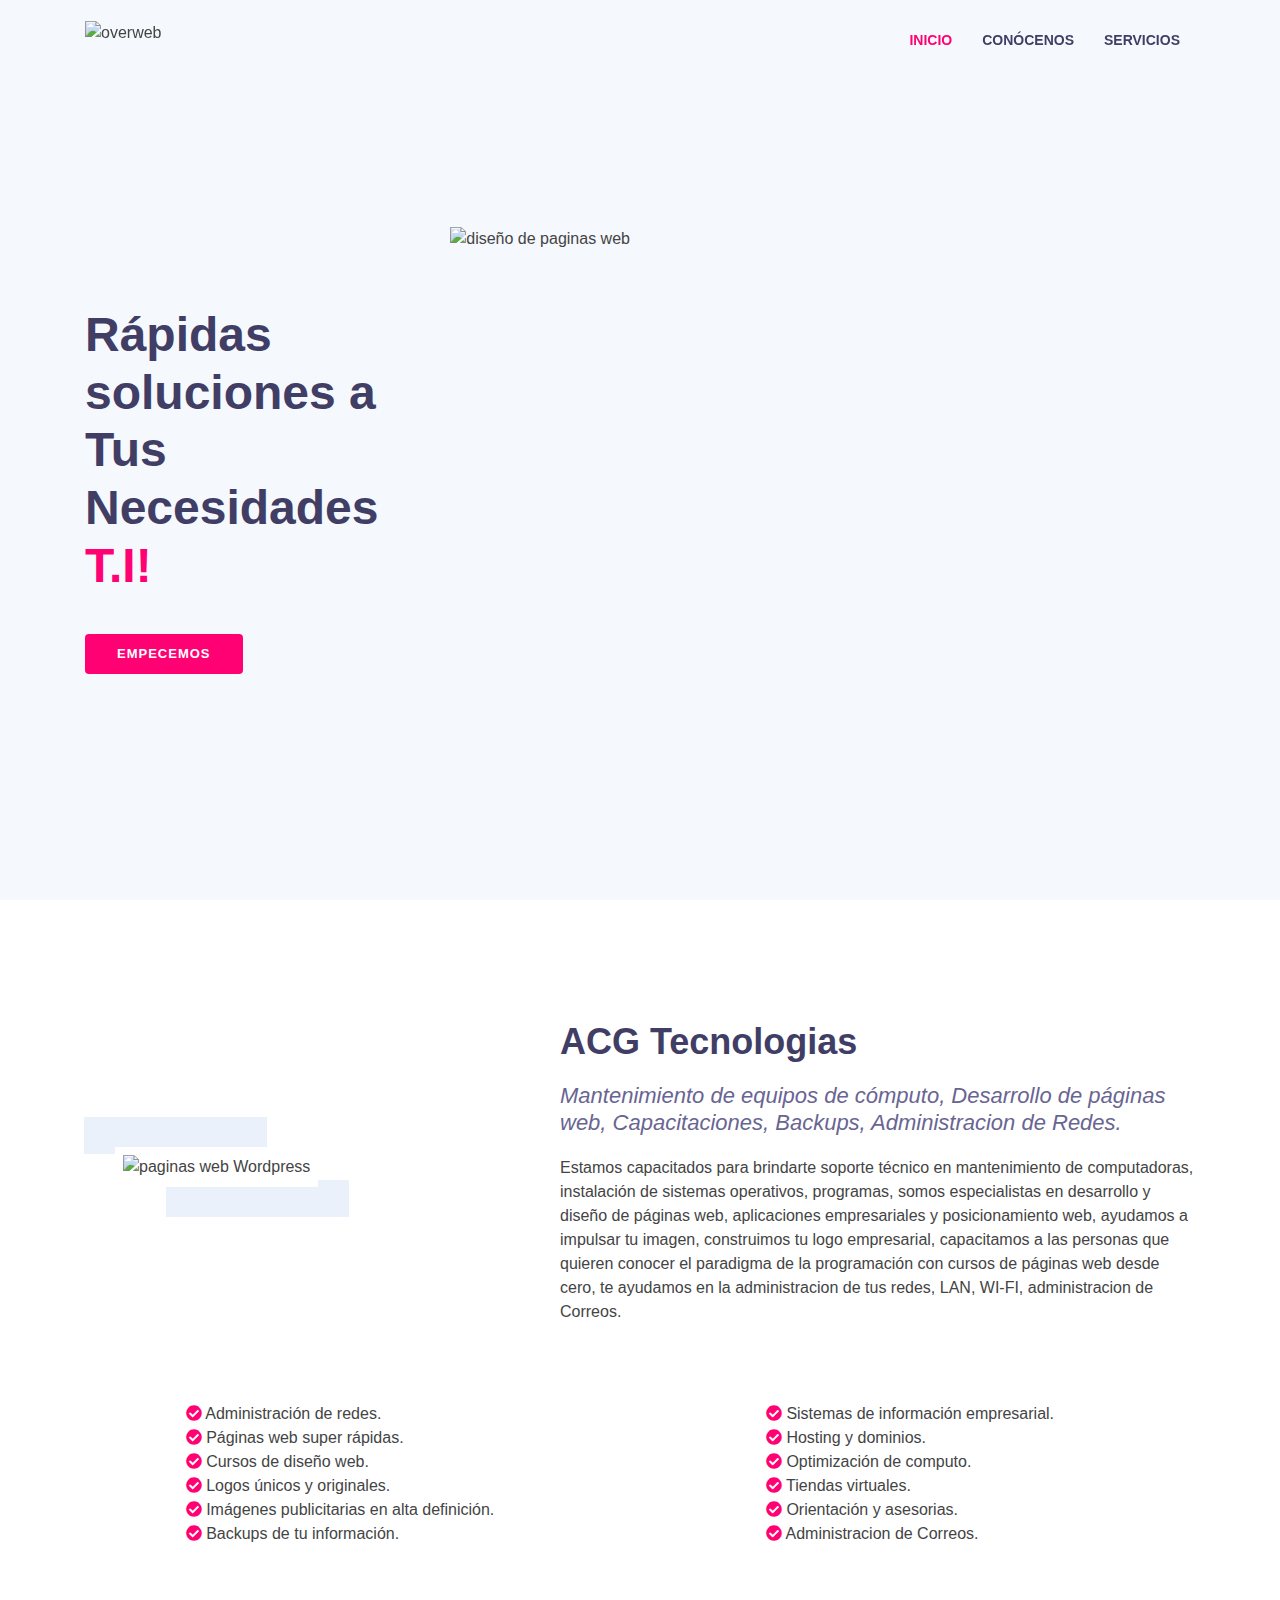
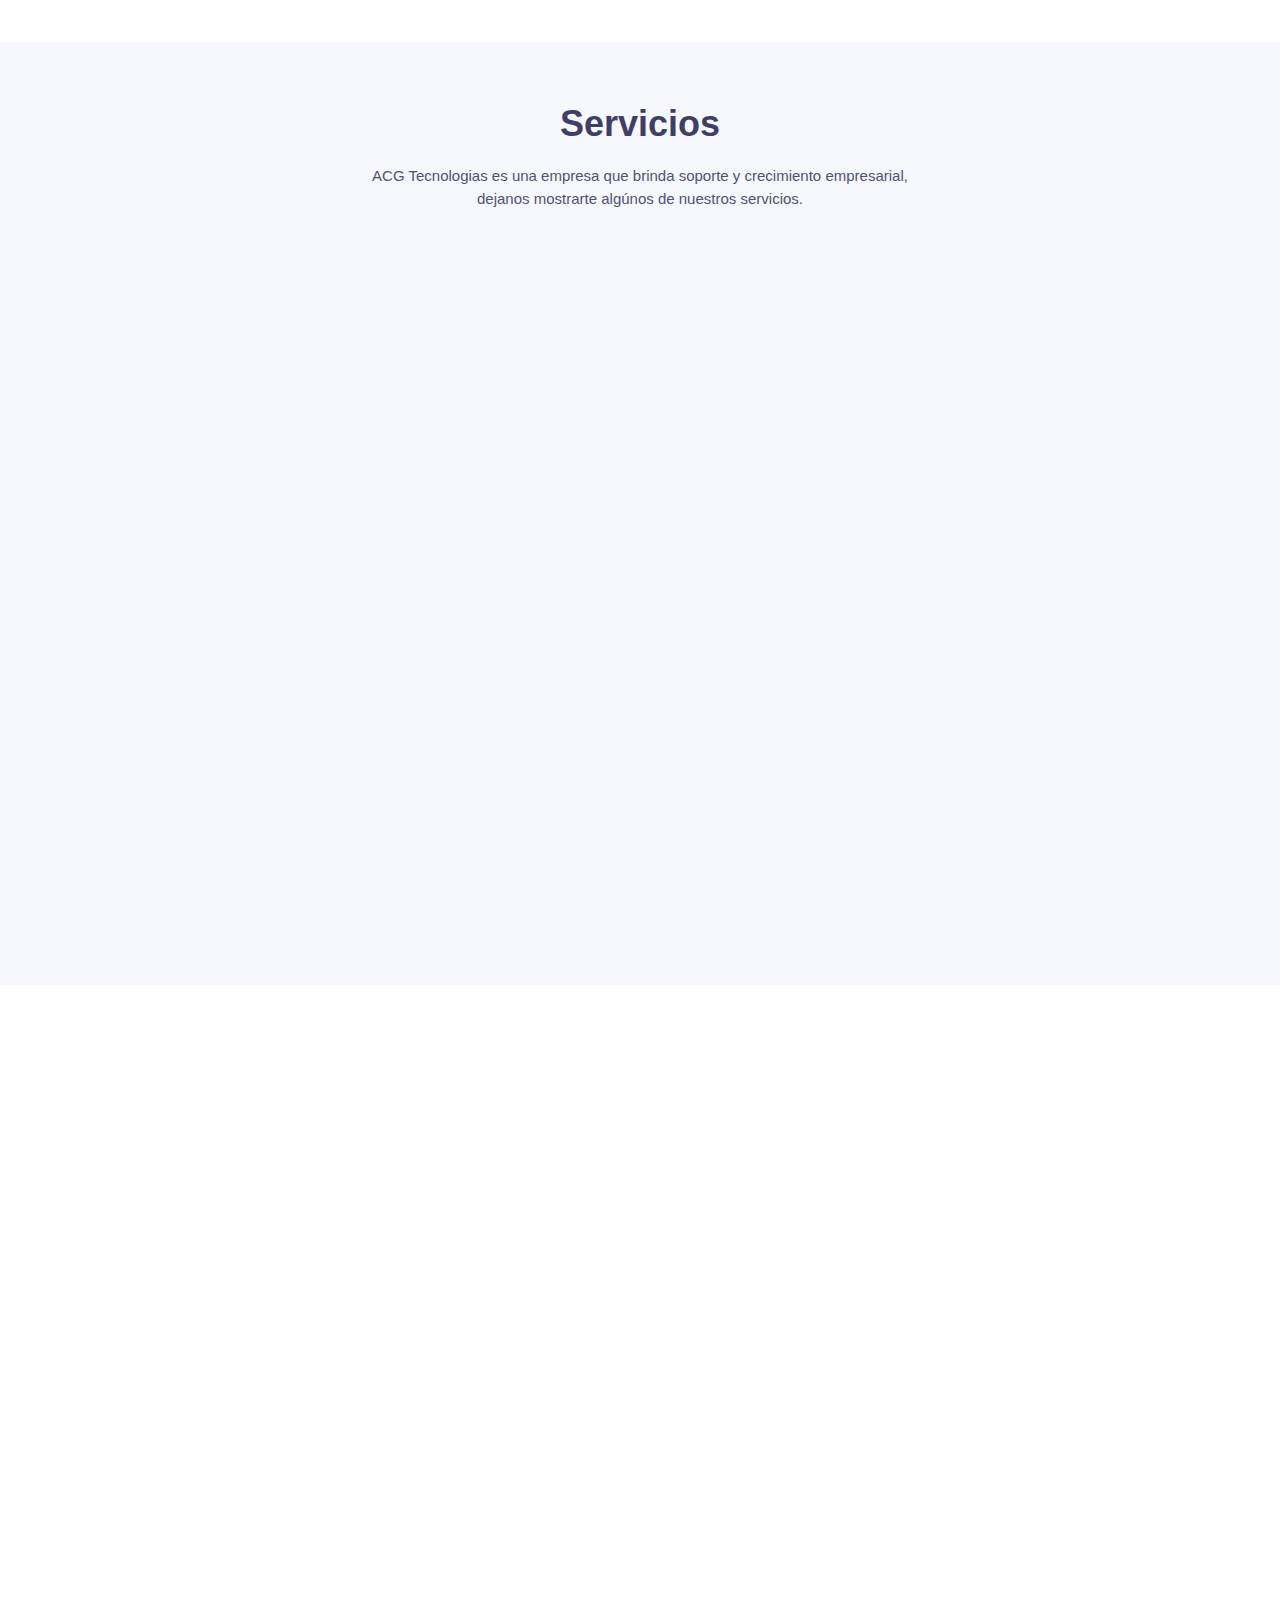
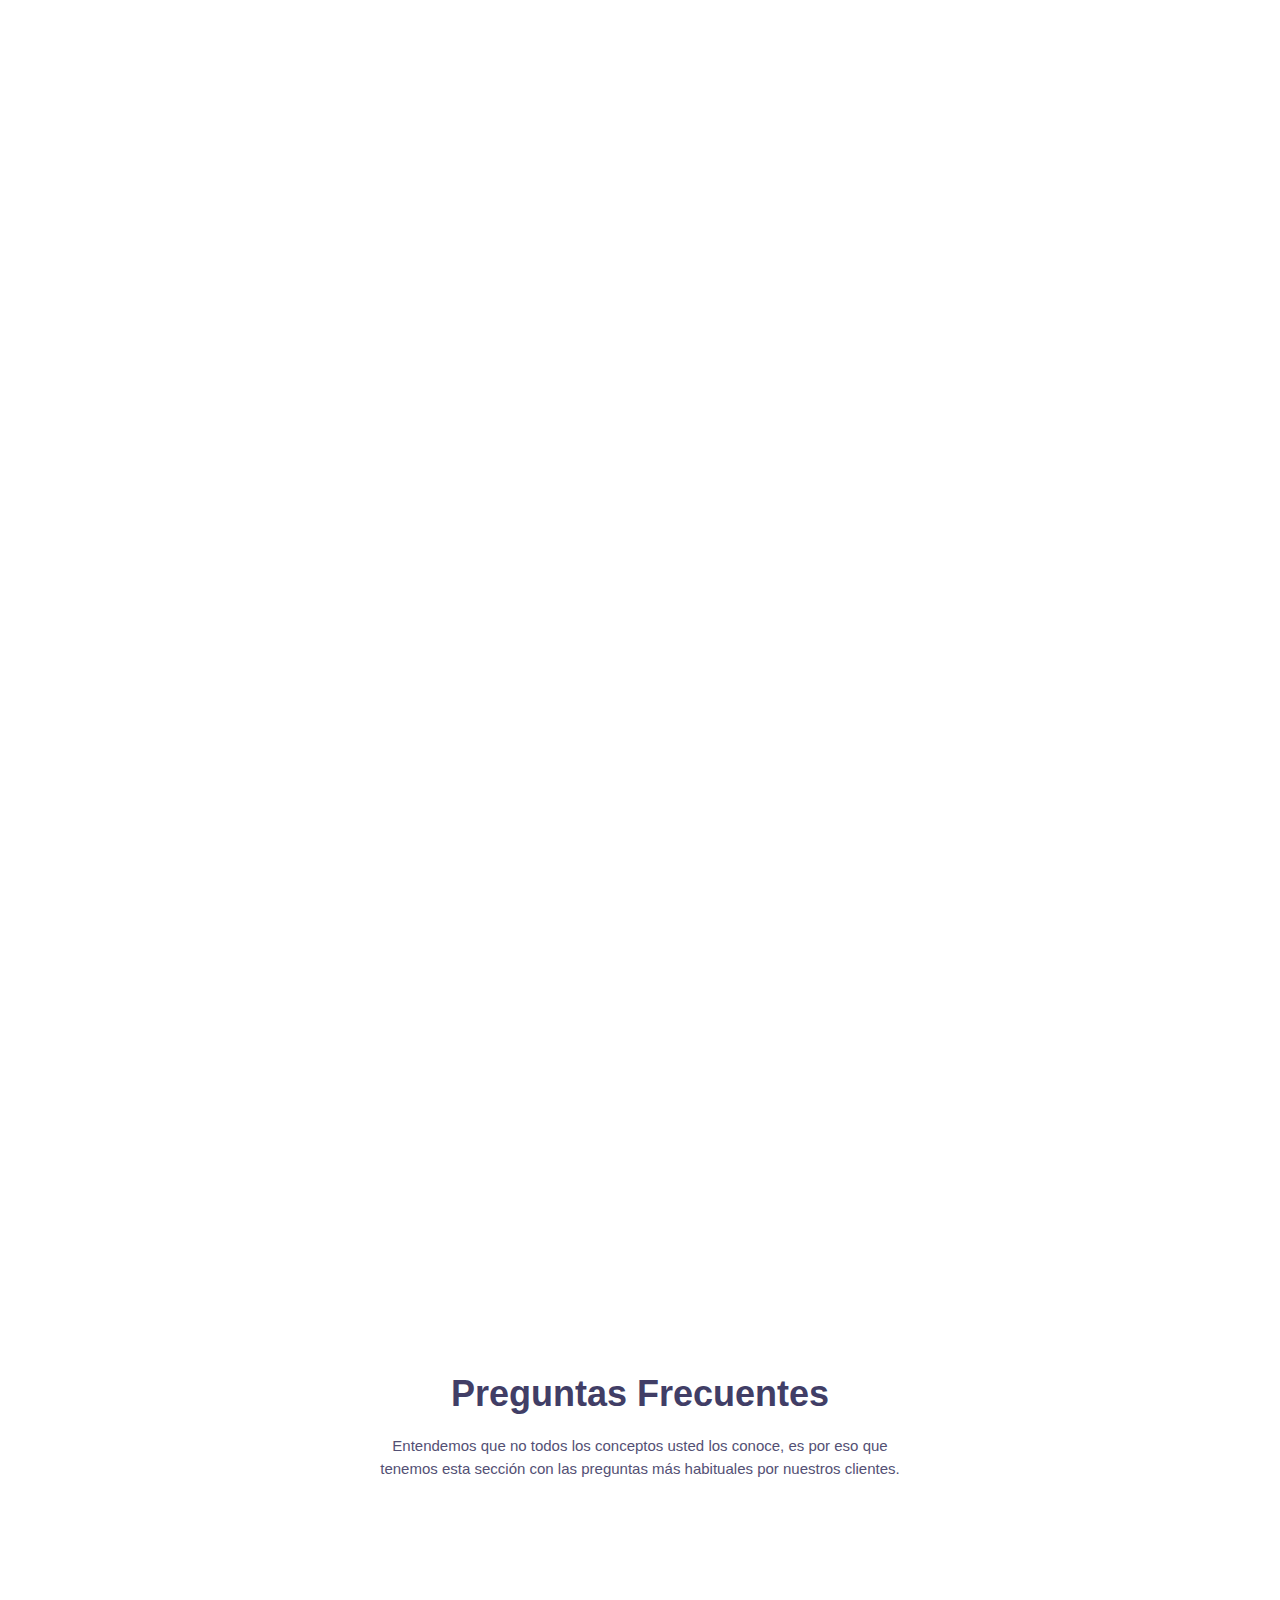
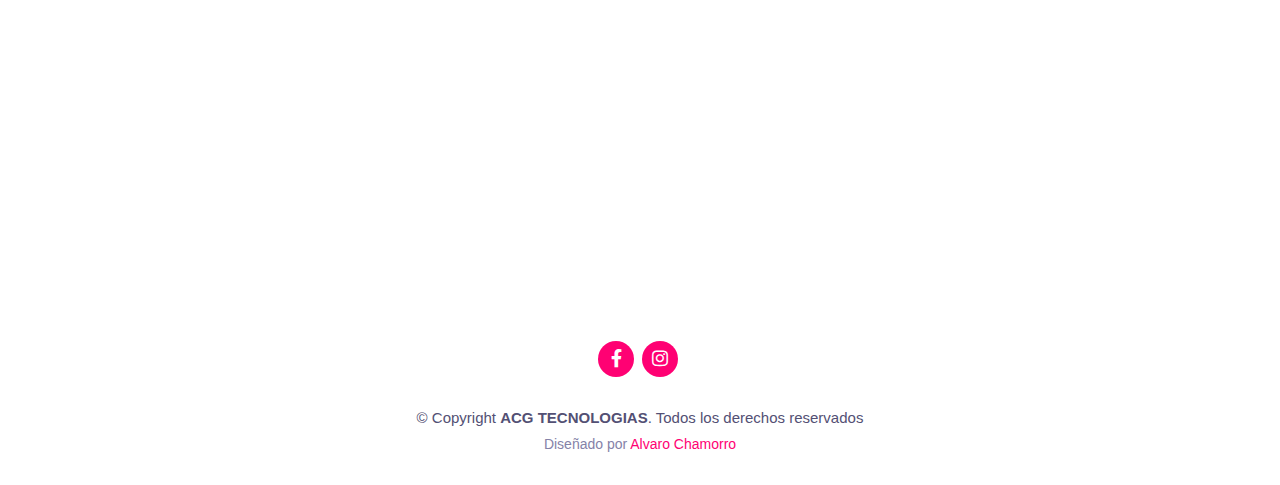
==== public/index.html @ 697b0b23 "pagina" ====
<!DOCTYPE html>
<html lang="es">
<head>
<!-- Metas Basic -->
<meta charset="utf-8">
<meta name="viewport" content="width=device-width, initial-scale=1">
<meta name="keywords" content="paginas web, tiendas virtuales, capacitaciones, logotipo, mantenimiento de computadores">
<meta name="description" content="paginas web, tiendas virtuales, capacitaciones, logotipo, mantenimiento de computadores, instalacion de progrmas, software personalizado, instalacion windows.">
<meta name="subject" content="empresas digitales">
<meta name="author" content="Nicolas Chamorro">
<meta name="copyright" content="© Overweb">
<meta name="language" content="es">
<meta name="revisit-after" content="7 days">
<meta name="robots" content="index, follow">
<meta http-equiv="Content-Type" content="text/html; charset=ISO-8859-1" >
<link rel="canonical" href="https://overweb.com.co/">
<title>ACG Tecnologias | Paginas Web | Capacitaciones | Backups</title>
<!-- Metas Basic -->
<!-- Twitter -->
<meta name="twitter:card" content="summary" />	
<meta name="twitter:title" content="Overweb | Paginas Web | Capacitaciones | Logos e Imagenes">
<meta name="twitter:description" content="paginas web, tiendas virtuales, capacitaciones, logotipo, mantenimiento de computadores, instalacion de progrmas, software personalizado, instalacion windows.">
<meta name="twitter:image" content="https://overweb.com.co/img/desing/01.png">
<meta name="twitter:site" content="@Nicolas63783814" >
<meta name="twitter:creator" content="@Nicolas63783814" >
<!-- Twitter -->
<!-- Open Graph  -->
<meta property="og:url" content="https://overweb.com.co/">
<meta property="og:title" content="Overweb | Paginas Web | Capacitaciones | Logos e Imagenes">
<meta property="og:description" content="paginas web, tiendas virtuales, capacitaciones, logotipo, mantenimiento de computadores, instalacion de progrmas, software personalizado, instalacion windows.">
<meta property="og:type" content="website">
<meta property="og:image" content="https://overweb.com.co/img/desing/01.png">
<meta property="og:image:alt" content="paginas web">	
<meta property="og:site_name" content="Overweb">
<!-- Open Graph  -->
<!-- Integrar redes -->
<script type="application/ld+json">
  {
    "@context": "http://schema.org",
    "@type": "Organization",
    "name": "Overweb",
    "url": "https://overweb.com.co/",
    "address": "Cra. 4b & Cl. 46 Bis",
    "sameAs": [
    "https://www.facebook.com/overweb28",
    "https://www.instagram.com/overweb28/",
    "https://twitter.com/Nicolas63783814",
    "https://www.linkedin.com/in/nicolas-chamorro-gir%C3%B3n-9aa594196/"
    ]
  }
</script>
  <!-- Integrar redes -->
  <!-- Favicons -->
  <link href="img/favicon.png" rel="icon" type="image/png">
  <!-- Bootstrap CSS File -->
  <link href="lib/bootstrap/css/bootstrap.min.css" rel="stylesheet">
  <!-- Libraries CSS Files -->
  <link href="https://cdnjs.cloudflare.com/ajax/libs/font-awesome/5.15.2/css/all.min.css" rel="stylesheet">
  <link href="lib/animate/animate.min.css" rel="stylesheet">
  <!-- Main Stylesheet File -->
  <link href="css/style.css" rel="stylesheet">
</head>
<body>
  <header id="header">
    <div class="container">
      <div class="logo float-left">
        <img src="img/logo.png" alt="overweb">
      </div>
      <nav class="main-nav float-right d-none d-lg-block">
        <ul>
          <li class="active"><a href="#intro">Inicio</a></li>
          <li><a href="#about">Conócenos</a></li>
          <li><a href="#services">Servicios</a></li>
          <!--<li class="drop-down"><a style="cursor: pointer;">Precios  <small> ▼ </small> </a>
            <ul>
              <li><a href="#pricing">Mantenimiento PC</a></li>
              <li><a href="paginas.html">Páginas Web</a></li>
              <li><a href="tiendas.html">Tiendas virtuales</a></li>
              <li><a href="logos.html">Logos</a></li>
              <li><a href="capacitaciones.html">Capacitaciones web</a></li>
            </ul>-->
          </li>
        </ul>
      </nav>
    </div>
  </header>
  <!--==========================
    Intro Section
  ============================-->
  <section id="intro" class="clearfix">
    <div class="container d-flex h-100">
      <div class="row justify-content-center align-self-center">
        <div class="col-md-6 intro-info order-md-first order-last">
          <h2>Rápidas soluciones a<br>Tus Necesidades <span> T.I!</span></h2>
          <div>
            <a href="#about" class="btn-get-started scrollto">Empecemos</a>
          </div>
        </div>
        <div class="col-md-6 intro-img order-md-last order-first">
          <img src="img/intro-img.webp" alt="diseño de paginas web" class="img-fluid">
        </div>
      </div>
    </div>
  </section>
  <main id="main">
    <!--==========================
      About Us Section
    ============================-->
    <section id="about">
      <div class="container">
        <div class="row">
          <div class="col-lg-5 col-md-6 d-flex align-items-center pt-md-5 pt-lg-0">
            <div class="about-img">
              <img loading="lazy" class="img-fluid" src="img/services-index.webp" alt="paginas web Wordpress">
            </div>
          </div>
          <div class="col-lg-7 col-md-6">
            <div class="about-content">
              <h1 class="text-center text-sm-left">ACG Tecnologias</h1>
              <h3>Mantenimiento de equipos de cómputo, Desarrollo de páginas web, Capacitaciones, Backups, Administracion de Redes.</h3>
              <p>Estamos capacitados para brindarte soporte técnico en mantenimiento de computadoras, instalación de 
                sistemas operativos, programas, somos especialistas en desarrollo y diseño de páginas web, aplicaciones
                empresariales y posicionamiento web, ayudamos a impulsar tu imagen, construimos tu logo empresarial,
                capacitamos a las personas que quieren conocer el paradigma de la programación con cursos de páginas web 
                desde cero, te ayudamos en la administracion de tus redes, LAN, WI-FI, administracion de Correos.
              </p>
            </div>
          </div>
          <div class="row w-100 icon-theme mt-sm-5">
            <div class="col-md-6 d-flex justify-content-md-center">
              <ul class="lista pl-3 p-sm-0 d-none d-sm-block">
                <li><i class="fas fa-check-circle"></i> Administración de redes.</li>
                <li><i class="fas fa-check-circle"></i> Páginas web super rápidas.</li>
                <li><i class="fas fa-check-circle"></i> Cursos de diseño web.</li>
                <li><i class="fas fa-check-circle"></i> Logos únicos y originales.</li>
                <li><i class="fas fa-check-circle"></i> Imágenes publicitarias en alta definición.</li>
                <li><i class="fas fa-check-circle"></i> Backups de tu información.</li>
              </ul>
            </div>
            <div class="col-md-6 d-flex justify-content-md-center">
              <ul class="lista pl-3 p-sm-0 d-none d-sm-block">
                <li><i class="fas fa-check-circle"></i> Sistemas de información empresarial.</li>
                <li><i class="fas fa-check-circle"></i> Hosting y dominios.</li>
                <li><i class="fas fa-check-circle"></i> Optimización de computo.</li>
                <li><i class="fas fa-check-circle"></i> Tiendas virtuales.</li>
                <li><i class="fas fa-check-circle"></i> Orientación y asesorias.</li>
                <li><i class="fas fa-check-circle"></i> Administracion de Correos.</li>
              </ul>
            </div>
          </div>
          <!-- caracteristicas solo en celular -->
          <div class="col d-sm-none">
            <ul class="lista pl-0 icon-theme">
              <li><i class="fas fa-check-circle"></i> Administración de redes.</li>
              <li><i class="fas fa-check-circle"></i> Páginas web super rápidas.</li>
              <li><i class="fas fa-check-circle"></i> Cursos de diseño web.</li>
              <li><i class="fas fa-check-circle"></i> Logos únicos y originales.</li>
              <li><i class="fas fa-check-circle"></i> Imágenes publicitarias.</li>
              <li><i class="fas fa-check-circle"></i> Sistemas empresariales.</li>
              <li><i class="fas fa-check-circle"></i> Hosting y dominios.</li>
              <li><i class="fas fa-check-circle"></i> Optimización de computo.</li>
              <li><i class="fas fa-check-circle"></i> Tiendas virtuales.</li>
              <li><i class="fas fa-check-circle"></i> Orientación y asesorias.</li>
            </ul>
          </div>
          <!-- caracteristicas solo en celular max 374px -->
        </div>
      </div>
    </section>
    <!--==========================
      Services Section
    ============================-->
    <section id="services" class="section-bg">
      <div class="container">
        <header class="section-header">
          <h3>Servicios</h3>
          <p>
            ACG Tecnologias es una empresa que brinda soporte y crecimiento empresarial, dejanos mostrarte algúnos de nuestros
            servicios.
          </p>
        </header>
        <div class="row text">
          <div class="col-md-6 col-lg-4 wow bounceInUp" data-wow-duration="1.4s">
            <div class="box">
              <div class="icon"><i class="fas fa-laptop text-primary"></i></div>
              <h4 class="title"><a href="">Mantenimiento de cómputo</a></h4>
              <p class="description">
                instalación de sistemas operativos como Windows y linux, Mantenimiento al CPU, instalaciónes de complementos
                y mejoras para el equipo.
              </p>
            </div>
          </div>
          <div class="col-md-6 col-lg-4 wow bounceInUp" data-wow-duration="1.4s">
            <div class="box">
              <div class="icon"><i class="fab fa-sketch text-warning"></i></div>
              <h4 class="title"><a href="">Diseño web</a></h4>
              <p class="description">
                Creamos la página web ideal para tu negocio, super rapida, adaptable a cualquier pantalla y con un excelente
                diseño atractivo para tus clientes.
              </p>
            </div>
          </div>
          <div class="col-md-6 col-lg-4 wow bounceInUp" data-wow-delay="0.1s" data-wow-duration="1.4s">
            <div class="box">
              <div class="icon"><i class="fas fa-graduation-cap text-success"></i></div>
              <h4 class="title"><a href="">Capacitaciones</a></h4>
              <p class="description">
                Capacitate con nosotros y aprende a desarrollar tus propias páginas web desde 0, Aprende lo básico
                hasta lo más avanzado.
              </p>
            </div>
          </div>
          <div class="col-md-6 col-lg-4 wow bounceInUp" data-wow-delay="0.1s" data-wow-duration="1.4s">
            <div class="box">
              <div class="icon"><i class="fas fa-images text-danger"></i></div>
              <h4 class="title"><a href="">Backups</a></h4>
              <p class="description">
                Realizamos todo el guardado de tu informacion localmente y en la nube para que tengas acceso a el y
                siempre este ese respaldo en caso de que lo necesites.
              </p>
            </div>
          </div>
          <div class="col-md-6 col-lg-4 wow bounceInUp" data-wow-delay="0.2s" data-wow-duration="1.4s">
            <div class="box">
              <div class="icon"><i class="fas fa-info-circle text-info"></i></div>
              <h4 class="title"><a href="">Sistemas de información</a></h4>
              <p class="description">
                Desarrollo y análisis de software empresarial y administrativo, Creamos la herramienta virtual necesaria para 
                que administres tu negocio.
              </p>
            </div>
          </div>
          <div class="col-md-6 col-lg-4 wow bounceInUp" data-wow-delay="0.2s" data-wow-duration="1.4s">
            <div class="box">
              <div class="icon"><i class="fab fa-ubuntu text-theme"></i></div>
              <h4 class="title"><a href="">Tu Red</a></h4>
              <p class="description">
                Administramos tus redes, carpetas compartidas, administracion de impresoras, acceso a internet, administracion de correo corporativo
                Servidores y mucho mas...

              </p>
            </div>
          </div>
        </div>
      </div>
    </section>
    <!--==========================
      Why Us Section
    ============================-->
    <section id="why-us" class="wow fadeIn">
      <div class="container-fluid">
        <header class="section-header">
          <h3>¿Porque elegirnos?</h3>
          <p>
            En la actualidad hay muchas empresas que se dedican a muchos servicios digitales, pero lo que nos diferencia
            a nosotros de ellas son: 
          </p>
        </header>
        <div class="row">
          <div class="col-lg-6 d-flex align-items-center">
            <div>
              <img loading="lazy" src="img/empresa-mela.webp" alt="Mantenimiento de computadores en cali" class="img-fluid">
            </div>
          </div>
          <div class="col-lg-6 d-flex align-items-center text-justify px-lg-5">
            <div>
              <div class="features wow bounceInUp clearfix">
                <div class="d-flex w-100">
                  <i class="fas fa-code fa-2x text-theme d-none d-md-block"></i>
                  <h4 class="text-center text-sm-left text-theme-2 pl-md-2">páginas Seguras y rápidas </h4>
                </div>
                <p>
                  Nuestras páginas web son elaboradas con código de programación, lo que no implica usar algún tipo 
                  de herramienta externa para crear páginas web sin conocimiento previo, como lo es Wordpress; esto hace que no 
                  dependamos de software de tercero y asi poder tener una mayor seguridad, ademas por ser elaborado con código 
                  nuestra página es muy liviana conforme al peso, lo que la hace este super rapida en comparacion a páginas elaboradas 
                  con CMS.
                </p>
              </div>
              <div class="features wow bounceInUp clearfix">
                <div class="d-flex">
                  <i class="fas fa-tools text-theme fa-2x d-none d-md-block"></i>
                  <h4 class="text-center text-sm-left text-theme-2 pl-md-2">Mantenimiento de calidad</h4>
                </div>
                <p>
                  Si eres de los que te dicen que tu computador es lento o tiene virus y por eso necesita un formateo; dejame decirte que
                  no es asi, todo tiene un problema de raiz y una optimización para cada factor, conserva tus datos personales con 
                  nosotros.
                </p>
              </div>   
            </div>
          </div>
        </div>
      </div>
    </section>
    <!--==========================
      Features Section
    ============================-->
    <section id="features">
      <div class="container">
        <div class="row feature-item">
          <div class="col-lg-6 wow fadeInUp">
            <img loading="lazy" src="img/social.webp" class="img-fluid" alt="instalacion de Windows">
          </div>
          <div class="col-lg-6 wow fadeInUp pt-5 pt-lg-0">
            <h4 class="text-theme-2 font-weight-bolder">Navega tranquilo y confia en nosotros.</h4>
            <p>
              No hay nada mas tranquilo que trabajar o navegar con las herramientas adecuadas y en buen estado. despreocupate de 
              problemas de pantalla, CPU, procesadores, RAM, licencias, falta de programas y velocidad; nuestro trabajo hace que 
              te diviertas en la web mientras arreglamos todos estos factores por ti. 
            </p>
            <p>
              Disfruta de tu nueva página sin limite algúno, velocidad perfecta e ideal para tus usuarios. obten el dominio para tu 
              sitio web y un hosting para que almacenes tu negocio virtual.
            </p>
          </div>
        </div>
      </div>
    </section>
    <!--==========================
      Pricing Section
    ============================-->
    <section id="pricing" class="wow fadeInUp section-bg">
      <div class="container">
        <header class="section-header">
          <h3>Precios</h3>
          <p>Competimos por <b>calidad!</b></p>
        </header>
        <div class="row flex-items-xs-middle flex-items-xs-center">
          <!-- Basic Plan  -->
          <div class="col-xs-12 col-lg-4">
            <div class="card shadow">
              <div class="card-header">
                <h3><span class="currency">$</span>60.000<span class="period">/cop</span></h3>
              </div>
              <div class="card-block px-3">
                <h4 class="card-title text-center"> 
                  Básico
                </h4>
                
                <ul class="list-group text-sm-center text-lg-left">
                  <li class="list-group-item"><i class="fas fa-check-circle"></i> Formateo e instalación Windows</li>
                  <li class="list-group-item"><i class="fas fa-check-circle"></i> Actualización última versión</li>
                  <li class="list-group-item"><i class="fas fa-check-circle"></i> Navegador web Chrome</li>
                  <li class="list-group-item"><i class="fas fa-check-circle"></i> Microsoft Office</li>
                  <li class="list-group-item"><i class="fas fa-times-circle text-danger"></i> Visualizador PDF</li>
                </ul>
                <hr>
                <div class="w-100 text-center">
                  <a id="toggle-1" onclick="toggle()" data-toggle="collapse" class="collapsed" href="#faq0">Ver más funciones</a>
                </div>
                <div id="faq0" class="collapse mt-2">
                  <ul class="list-group text-sm-center text-lg-left">
                    <li class="list-group-item"><i class="fas fa-times-circle text-danger"></i> Limpieza hardware</li>
                    <li class="list-group-item"><i class="fas fa-times-circle text-danger"></i> Optimización del sistema</li>
                    <li class="list-group-item"><i class="fas fa-check-circle"></i> Garantía 1 mes</li>   
                  </ul>
                </div>
              </div>
            </div>
          </div>
          <!-- Regular Plan  -->
          <div class="col-xs-12 col-lg-4">
            <div class="card shadow">
              <div class="card-header">
                <h3><span class="currency">$</span>70.000<span class="period">/cop</span></h3>
              </div>
              <div class="card-block px-3">
                <h4 class="card-title text-center"> 
                  Avanzado
                </h4>
                
                <ul class="list-group text-sm-center text-lg-left">
                  <li class="list-group-item"><i class="fas fa-check-circle"></i> Formateo e instalación Windows</li>
                  <li class="list-group-item"><i class="fas fa-check-circle"></i> Actualización última versión</li>
                  <li class="list-group-item"><i class="fas fa-check-circle"></i> Navegador web Chrome</li>
                  <li class="list-group-item"><i class="fas fa-check-circle"></i> Microsoft Office</li>
                  <li class="list-group-item"><i class="fas fa-check-circle"></i> Visualizador PDF</li>
                </ul>
                <hr>
                <div class="w-100 text-center">
                  <a id="toggle-2" onclick="toggle()" data-toggle="collapse" class="collapsed" href="#faq0">Ver más funciones</a>
                </div>
                <div id="faq0" class="collapse mt-2">
                  <ul class="list-group text-sm-center text-lg-left">
                    <li class="list-group-item"><i class="fas fa-times-circle text-danger"></i> Limpieza hardware</li>
                    <li class="list-group-item"><i class="fas fa-check-circle"></i> Optimización del sistema</li>
                    <li class="list-group-item"><i class="fas fa-check-circle"></i> Garantía 2 mes</li>      
                  </ul>
                </div>
              </div>
            </div>
          </div>
          <!-- Premium Plan  -->
          <div class="col-xs-12 col-lg-4">
            <div class="card shadow">
              <div class="card-header">
                <h3><span class="currency">$</span>80.000<span class="period">/cop</span></h3>
              </div>
              <div class="card-block px-3">
                <h4 class="card-title text-center"> 
                  Completo
                </h4>
                
                <ul class="list-group text-sm-center text-lg-left">
                  <li class="list-group-item"><i class="fas fa-check-circle"></i> Formateo e instalación Windows</li>
                  <li class="list-group-item"><i class="fas fa-check-circle"></i> Actualización última versión</li>
                  <li class="list-group-item"><i class="fas fa-check-circle"></i> Navegador web Chrome</li>
                  <li class="list-group-item"><i class="fas fa-check-circle"></i> Microsoft Office</li>
                  <li class="list-group-item"><i class="fas fa-check-circle"></i> Visualizador PDF</li>
                </ul>
                <hr>
                <div class="w-100 text-center">
                  <a id="toggle-3" onclick="toggle()" data-toggle="collapse" class="collapsed" href="#faq0">Ver más funciones</a>
                </div>
                <div id="faq0" class="collapse mt-2">
                  <ul class="list-group text-sm-center text-lg-left">
                    <li class="list-group-item"><i class="fas fa-check-circle"></i> Limpieza hardware</li>
                    <li class="list-group-item"><i class="fas fa-check-circle"></i> Optimización del sistema</li>
                    <li class="list-group-item"><i class="fas fa-check-circle"></i> Garantía 3 mes</li>                      
                  </ul>
                </div>
              </div>
            </div>
          </div>
        </div>
      </div>
    </section>
    <!--==========================
      Frequently Asked Questions Section
    ============================-->
    <section id="faq">
      <div class="container">
        <header class="section-header">
          <h3>Preguntas Frecuentes</h3>
          <p>
            Entendemos que no todos los conceptos usted los conoce, es por eso que tenemos esta sección con las preguntas
            más habituales por nuestros clientes.
          </p>
        </header>
        <ul id="faq-list" class="wow fadeInUp">
          <li>
            <a data-toggle="collapse" href="#faq1" class="collapsed">
              ¿Que es un dominio y un hosting? 
              <i class="fas fa-sort-down"></i>
            </a>
            <div id="faq1" class="collapse" data-parent="#faq-list">
              <p>
                Un <b>dominio</b> es aquel nombre que se le da a nuestra página web, por el cual los usuarios pueden acceder
                a ella <u>'www.overweb.com'</u> y el <b>hosting</b> es un espacio alquilado en el internet, el cual nos 
                permite guardar nuestros archivos que hacen que nuestra página web funcione.
              </p>
            </div>
          </li>
          <li>
            <a data-toggle="collapse" href="#faq2" class="collapsed">
              ¿Cuantas veces debo pagar por mi página web?
              <i class="fas fa-sort-down"></i>
            </a>
            <div id="faq2" class="collapse" data-parent="#faq-list">
              <p>
                Con <b>Overweb</b> solo lo pagas 1 vez, lo que debes renovar anualmente es el hosting y el dominio 
                para que tu sitio web siga visible y los usuarios puedan acceder a este facílmente.
              </p>
            </div>
          </li>
          <li>
            <a data-toggle="collapse" href="#faq3" class="collapsed">
              ¿Como puedo pagar por algúno de sus servicios?
              <i class="fas fa-sort-down"></i>
            </a>
            <div id="faq3" class="collapse" data-parent="#faq-list">
              <p>
                Puedes realizar la consignación por la compra de un servicio directamente en nuestra página web, 
                también puedes hablar con uno de nuestros asesores por whatsapp, él te indicara por donde realizar
                la consignación  o el pago en efectivo.
              </p>
            </div>
          </li>
          <li>
            <a data-toggle="collapse" href="#faq4" class="collapsed">
              ¿Que aprenderia al tomar las capacitaciones con ACG Tecnologias?
              <i class="fas fa-sort-down"></i>
            </a>
            <div id="faq4" class="collapse" data-parent="#faq-list">
              <p>
                Aprenderias a crear una página web desde 0, veras los fundamentos básicos de <b>HTML, CSS y JAVASCRIPT</b>
                y en temas mas avanzados aprenderas el lenguaje de programación <b>PHP y FRAMEWORKS</b> para trabajar con 
                código mas facil y elegante.
              </p>
            </div>
          </li>
          <li>
            <a data-toggle="collapse" href="#faq5" class="collapsed">
              ¿Puedo trabajar con ustedes? 
              <i class="fas fa-sort-down"></i>
            </a>
            <div id="faq5" class="collapse" data-parent="#faq-list">
              <p>
                Claro que si, debes informarnos y te explicamos que debes de hacer para generar ingresos con nosotros, te 
                dariamos nuestros precios tipo <u>proveedor</u> para que revendas nuestros productos.
              </p>
            </div>
          </li>
        </ul>
      </div>
    </section>
  </main>
  <!--==========================
    Footer
  ============================-->
  <footer id="footer" class="section-bg">
    <div class="container">
      <div class="social-links text-center">
        <a target="_blank" href="https://www.facebook.com/acgtecnologias"><i class="fab fa-facebook-f"></i></a>
        <a target="_blank" href="https://www.instagram.com/acg_tecnologias/"><i class="fab fa-instagram"></i></a>
      </div>
      <div class="copyright">
        &copy; Copyright <strong>ACG TECNOLOGIAS</strong>. Todos los derechos reservados
      </div>
      <div class="credits">
        Diseñado por <a href=" ">Alvaro Chamorro</a>
      </div>
    </div>
  </footer>
  <!-- whatsapp -->
  <a target="_blank" href="https://wa.me/+573043559062" class="whatsapp"><i class="fab fa-whatsapp"></i></a>
  <!-- LOADING -->
  <div id="preloader"></div>
  <!-- JavaScript Libraries -->
  <script src="lib/jquery/jquery.min.js"></script>
  <script async src="lib/bootstrap/js/bootstrap.bundle.min.js"></script>
  <script src="lib/easing/easing.min.js"></script>
  <script src="lib/mobile-nav/mobile-nav.js"></script>
  <script src="lib/wow/wow.min.js"></script>
  <!-- Template Main Javascript File -->
  <script defer src="js/main.js"></script>
</body>
</html>
---- public/css/style.css ----
:root{--accent:#FF0173;--accent-2:#b10452;--blue-theme:#413e66}.text-theme-2{color:var(--blue-theme)}.lista{list-style:none;padding:0}.icon-theme i{color:var(--accent)}.title{color:#413e66}.text-theme{color:var(--accent)}.bg-theme{background:var(--accent)}body{background:#fff;color:#444}a{color:var(--accent);transition:.5s}a:active,a:focus,a:hover{color:var(--accent-2);outline:0;text-decoration:none}p{padding:0;margin:0 0 30px 0}h1,h2,h3,h4,h5,h6{font-weight:900;margin:0 0 20px 0;padding:0}.whatsapp{display:none;position:fixed;background:var(--accent);color:#fff;width:44px;height:44px;text-align:center;line-height:1;font-size:25px;border-radius:50%;right:25px;bottom:20px;transition:background .5s;z-index:11}.whatsapp:hover{animation:pulse;animation-duration:1s;animation-iteration-count:infinite;background:var(--accent-2)}.whatsapp i{padding-top:9px;color:#fff}#preloader{position:fixed;top:0;left:0;right:0;bottom:0;z-index:9999;overflow:hidden;background:#fff}#preloader:before{content:"";position:fixed;top:calc(50% - 30px);left:calc(50% - 30px);border-top:6px solid var(--accent);border-radius:50%;width:60px;height:60px;-webkit-animation:animate-preloader 1s linear infinite;animation:animate-preloader 1s linear infinite}.loading{content:"";position:fixed;top:calc(50% - 30px);left:calc(50% - 30px);border-top:6px solid var(--accent);border-radius:50%;width:60px;height:60px;-webkit-animation:animate-preloader 1s linear infinite;animation:animate-preloader 1s linear infinite;display:none}.precio{font-size:64px;margin-bottom:0;color:#fff}.signo-peso{font-size:30px;position:relative;font-weight:400;top:-30px;letter-spacing:0}.cop{font-size:16px;color:#fff;letter-spacing:0}@-webkit-keyframes animate-preloader{0%{-webkit-transform:rotate(0);transform:rotate(0)}100%{-webkit-transform:rotate(360deg);transform:rotate(360deg)}}@keyframes animate-preloader{0%{-webkit-transform:rotate(0);transform:rotate(0)}100%{-webkit-transform:rotate(360deg);transform:rotate(360deg)}}#topbar{padding:0 0 10px 0;font-size:14px;transition:all .5s}#topbar .social-links{text-align:right}#topbar .social-links a{color:#535074;padding:4px 12px;display:inline-block;line-height:1px}#topbar .social-links a:hover{color:var(--accent)}#topbar .social-links a:first-child{border-left:0}#header{height:110px;transition:all .5s;z-index:997;transition:all .5s;padding:20px 0;position:fixed;left:0;top:0;right:0;transition:all .5s;z-index:997}#header.header-pages,#header.header-scrolled{height:70px;padding:15px 0;background-color:#fff;box-shadow:0 0 30px rgba(127,137,161,.3)}#header.header-pages #topbar,#header.header-scrolled #topbar{display:none}#header .logo h1{font-size:36px;margin:0;padding:0;line-height:1;font-weight:400;letter-spacing:3px;text-transform:uppercase}#header .logo h1 a,#header .logo h1 a:hover{color:#413e66;text-decoration:none}#header .logo img{padding:0;max-height:4rem}.main-pages{margin-top:60px}#intro{width:100%;height:100vh;position:relative;background:#f5f8fd url(../img/intro-bg.webp) center top no-repeat;background-size:cover}#intro .intro-info h2{color:#413e66;margin-bottom:40px;font-size:48px;font-weight:700}#intro .intro-info h2 span{color:var(--accent)}#intro .intro-info .btn-get-started,#intro .intro-info .btn-services{font-size:13px;font-weight:600;text-transform:uppercase;letter-spacing:1px;display:inline-block;padding:10px 32px;border-radius:4px;transition:.5s;color:#fff;background:var(--accent);color:#fff}#intro .intro-info .btn-get-started:hover,#intro .intro-info .btn-services:hover{background:var(--accent-2)}.main-nav,.main-nav *{margin:0;padding:0;list-style:none}.main-nav>ul>li{position:relative;white-space:nowrap;float:left}.main-nav a{display:block;position:relative;color:#413e66;padding:10px 15px;transition:.3s;font-size:14px;text-transform:uppercase;font-weight:600}.main-nav .active>a,.main-nav a:hover,.main-nav li:hover>a{color:var(--accent);text-decoration:none}.main-nav .drop-down ul{display:block;position:absolute;z-index:99;opacity:0;visibility:hidden;padding:10px 0;background:#fff;box-shadow:0 0 30px rgba(127,137,161,.25);transition:ease all .3s}.main-nav .drop-down:hover>ul{opacity:1;top:100%;visibility:visible}.main-nav .drop-down li{min-width:180px;position:relative}.main-nav .drop-down ul a{padding:10px 20px;font-size:14px;font-weight:500;text-transform:none;color:#065e77}.main-nav .drop-down ul .active>a,.main-nav .drop-down ul a:hover,.main-nav .drop-down ul li:hover>a{color:var(--accent)}.main-nav .drop-down .drop-down ul{top:0;left:calc(100% - 30px)}.main-nav .drop-down .drop-down:hover>ul{opacity:1;top:0;left:100%}.main-nav .drop-down .drop-down>a{padding-right:35px}.mobile-nav{position:fixed;top:0;bottom:0;z-index:9999;overflow-y:auto;left:-260px;width:260px;padding-top:18px;background:rgba(40,38,70,.8);transition:.4s}.mobile-nav *{margin:0;padding:0;list-style:none}.mobile-nav a{display:block;position:relative;color:#fff;padding:10px 20px;font-weight:500}.mobile-nav .active>a,.mobile-nav a:hover,.mobile-nav li:hover>a{color:var(--accent);text-decoration:none}.mobile-nav .drop-down>a{padding-right:35px}.mobile-nav .drop-down ul{display:none;overflow:hidden}.mobile-nav .drop-down li{padding-left:20px}.mobile-nav-toggle{position:fixed;right:0;top:0;z-index:9998;border:0;background:0 0;font-size:24px;transition:all .4s;outline:0!important;line-height:1;cursor:pointer;text-align:right}.mobile-nav-toggle i{margin:18px 18px 0 0;color:#065e77}.mobile-nav-overly{width:100%;height:100%;z-index:9997;top:0;left:0;position:fixed;background:rgba(40,38,70,.8);overflow:hidden;display:none}.mobile-nav-active{overflow:hidden}.mobile-nav-active .mobile-nav{left:0}.mobile-nav-active .mobile-nav-toggle i{color:#fff}.section-header h3,h1{font-size:36px;color:#413e66;text-align:center;position:relative}.section-header p{text-align:center;margin:auto;font-size:15px;padding-bottom:60px;color:#535074;width:50%}.section-bg{background:#f5f8fd}#about{padding:80px 0}#about .about-content{padding-top:40px}#about .about-content h2{color:#413e66}#about .about-content h3{color:#696592;font-weight:400;font-size:22px;font-style:italic}#about .about-content ul{list-style:none;padding:0}#about .about-content ul li{padding-bottom:10px}#about .about-content ul li i{font-size:20px;padding-right:4px;color:var(--accent)}#about .about-img{position:relative;margin:30px 30px 30px 30px}#about .about-img img{width:100%;border:8px solid #fff;transition:.5s}#about .about-img img:hover{width:100%;-webkit-transform:scale(1.03);transform:scale(1.03)}#about .about-img::before{position:absolute;left:-31px;top:-30px;width:90%;height:92%;z-index:-1;content:'';background-color:#ebf1fa;transition:.5s}#about .about-img::after{position:absolute;right:-31px;bottom:-30px;width:90%;height:92%;z-index:-1;content:'';background-color:#ebf1fa;transition:.5s}#services{padding:60px 0 40px 0}#services .box{padding:30px;position:relative;overflow:hidden;border-radius:10px;margin:0 10px 40px 10px;background:#fff;box-shadow:0 10px 29px 0 rgba(68,88,144,.1);transition:all .3s ease-in-out;text-align:center}#services .box:hover{-webkit-transform:scale(1.1);transform:scale(1.1)}#services .icon{margin:0 auto 15px auto;padding-top:12px;display:inline-block;text-align:center;border-radius:50%;width:60px;height:60px}#services .icon i{font-size:36px;line-height:1}#services .title{font-weight:700;margin-bottom:15px;font-size:18px}#services .title a{color:#111}#services .box:hover .title a{color:var(--accent)}#services .description{font-size:14px;line-height:28px;margin-bottom:0;text-align:left}#why-us{padding:60px 0}#why-us .why-us-content .features{margin:0 0 15px 0;padding:0;transition:.3s ease-in-out}#why-us .why-us-content .features i{font-size:36px;float:left}#why-us .why-us-content .features h4{font-size:24px;font-weight:600;margin-left:56px;color:#413e66;margin-bottom:5px}#why-us .why-us-content .features p{font-size:16px;margin-left:56px;color:#555186}#why-us .counters{padding-top:40px}#why-us .counters span{font-size:48px;display:block;color:#555186}#why-us .counters p{padding:0;margin:0 0 20px 0;font-size:14px;color:#8a87b6}#call-to-action{background:#2d2b46;background-size:cover;padding:40px 0}#call-to-action .cta-title{color:#fff;font-size:28px;font-weight:700}#call-to-action .cta-text{color:#fff}#call-to-action .cta-btn{font-size:16px;letter-spacing:1px;display:inline-block;padding:8px 26px;border-radius:3px;transition:.5s;margin:10px;border:3px solid #fff;color:#fff}#call-to-action .cta-btn:hover{background:var(--accent);border:3px solid var(--accent)}#features{padding:80px 0}#features h4{font-weight:600;font-size:24px}#portfolio{padding:60px 0}#portfolio #portfolio-flters{padding:0;margin:5px 0 35px 0;list-style:none;text-align:center}#portfolio #portfolio-flters li{cursor:pointer;margin:15px 15px 15px 0;display:inline-block;padding:6px 10px;font-size:16px;line-height:20px;color:#413e66;margin-bottom:5px;transition:all .3s ease-in-out}#portfolio #portfolio-flters li.filter-active,#portfolio #portfolio-flters li:hover{color:var(--accent)}#portfolio #portfolio-flters li:last-child{margin-right:0}#portfolio .portfolio-item{position:relative;overflow:hidden;margin-bottom:30px}#portfolio .portfolio-item .portfolio-wrap{overflow:hidden;position:relative;margin:0}#portfolio .portfolio-item .portfolio-wrap:hover img{opacity:.4;transition:.3s}#portfolio .portfolio-item .portfolio-wrap .portfolio-info{position:absolute;top:0;right:0;bottom:0;left:0;display:-webkit-box;display:-webkit-flex;display:-ms-flexbox;display:flex;-webkit-box-pack:center;-webkit-justify-content:center;-ms-flex-pack:center;justify-content:center;-webkit-box-align:center;-webkit-align-items:center;-ms-flex-align:center;align-items:center;-webkit-box-orient:vertical;-webkit-box-direction:normal;-webkit-flex-direction:column;-ms-flex-direction:column;flex-direction:column;text-align:center;opacity:0;transition:.2s linear}#portfolio .portfolio-item .portfolio-wrap .portfolio-info h4{font-size:22px;line-height:1px;font-weight:700;margin-bottom:14px;padding-bottom:0}#portfolio .portfolio-item .portfolio-wrap .portfolio-info h4 a{color:#fff}#portfolio .portfolio-item .portfolio-wrap .portfolio-info h4 a:hover{color:var(--accent)}#portfolio .portfolio-item .portfolio-wrap .portfolio-info p{padding:0;margin:0;color:#f8fcff;font-weight:500;font-size:14px;text-transform:uppercase}#portfolio .portfolio-item .portfolio-wrap .portfolio-info .link-details,#portfolio .portfolio-item .portfolio-wrap .portfolio-info .link-preview{display:inline-block;line-height:1;text-align:center;width:36px;height:36px;background:var(--accent);border-radius:50%;margin:10px 4px 0 4px}#portfolio .portfolio-item .portfolio-wrap .portfolio-info .link-details i,#portfolio .portfolio-item .portfolio-wrap .portfolio-info .link-preview i{padding-top:6px;font-size:22px;color:#fff}#portfolio .portfolio-item .portfolio-wrap .portfolio-info .link-details:hover,#portfolio .portfolio-item .portfolio-wrap .portfolio-info .link-preview:hover{background:#42c3e8}#portfolio .portfolio-item .portfolio-wrap .portfolio-info .link-details:hover i,#portfolio .portfolio-item .portfolio-wrap .portfolio-info .link-preview:hover i{color:#fff}#portfolio .portfolio-item .portfolio-wrap:hover{background:#282646}#portfolio .portfolio-item .portfolio-wrap:hover .portfolio-info{opacity:1}#testimonials{padding:60px 0}#testimonials .section-header{margin-bottom:40px}#testimonials .testimonial-item .testimonial-img{width:120px;border-radius:50%;border:4px solid #fff;float:left}#testimonials .testimonial-item h3{font-size:20px;font-weight:700;margin:10px 0 5px 0;color:#111;margin-left:140px}#testimonials .testimonial-item h4{font-size:14px;color:#999;margin:0 0 15px 0;margin-left:140px}#testimonials .testimonial-item p{font-style:italic;margin:0 0 15px 140px}#testimonials .owl-dots,#testimonials .owl-nav{margin-top:5px;text-align:center}#testimonials .owl-dot{display:inline-block;margin:0 5px;width:12px;height:12px;border-radius:50%;background-color:#ddd}#testimonials .owl-dot.active{background-color:var(--accent)}#team{padding:60px 0}#team .member{text-align:center;margin-bottom:20px;position:relative;overflow:hidden}#team .member .member-info{display:-webkit-box;display:-webkit-flex;display:-ms-flexbox;display:flex;-webkit-box-pack:center;-webkit-justify-content:center;-ms-flex-pack:center;justify-content:center;-webkit-box-align:center;-webkit-align-items:center;-ms-flex-align:center;align-items:center;position:absolute;bottom:0;left:0;right:0;transition:.2s;padding:15px 0;background:rgba(29,28,41,.6)}#team .member .member-info-content{transition:margin .2s;height:40px;transition:height .4s}#team .member:hover .member-info{transition:.4s}#team .member:hover .member-info-content{height:80px}#team .member h4{font-weight:700;margin-bottom:2px;font-size:18px;color:#fff}#team .member span{font-style:italic;display:block;font-size:13px;color:#fff}#team .member .social{margin-top:15px}#team .member .social a{transition:none;color:#fff}#team .member .social a:hover{color:var(--accent)}#team .member .social i{font-size:18px;margin:0 2px}#clients{padding:60px 0}#clients img{max-width:80%;opacity:.5;transition:.3s;padding:15px 0}#clients img:hover{opacity:1}#clients .owl-dots,#clients .owl-nav{margin-top:5px;text-align:center}#clients .owl-dot{display:inline-block;margin:0 5px;width:12px;height:12px;border-radius:50%;background-color:#ddd}#clients .owl-dot.active{background-color:var(--accent)}#pricing{padding:80px 0}#pricing .card{border:0;border-radius:0;box-shadow:0 3px 0 0 rgba(65,62,102,.08);transition:all .3s ease-in-out;padding:36px 0;position:relative}#pricing .card:after{content:'';position:absolute;top:0;left:0;width:0%;height:5px;background-color:var(--accent);transition:.5s}#pricing .card:hover{-webkit-transform:scale(1.05);transform:scale(1.05);box-shadow:0 20px 35px 0 rgba(0,0,0,.08)}#pricing .card:hover:after{width:100%}#pricing .card .card-header{background-color:#fff;border-bottom:0;-moz-text-align-last:center;text-align-last:center}#pricing .card .card-title{margin-bottom:16px;color:#535074}#pricing .card .card-block{padding-top:0;text-align:left}#pricing .card .list-group-item{border:0;padding:6px;color:#413e66;font-weight:300}#pricing .card h3{font-size:64px;margin-bottom:0;color:#535074}#pricing .card h3 .currency{font-size:30px;position:relative;font-weight:400;top:-30px;letter-spacing:0}#pricing .card h3 .period{font-size:16px;color:#6c67a3;letter-spacing:0}#pricing .card .list-group{margin-bottom:15px}#pricing .card .btn{text-transform:uppercase;font-size:13px;font-weight:500;color:#5f5b96;border-radius:0;padding:10px 24px;letter-spacing:1px;border-radius:3px;display:inline-block;background:var(--accent);color:#fff}#pricing .card .btn:hover{background:var(--accent-2)}#faq{padding:60px 0;overflow:hidden}#faq #faq-list{padding:0;list-style:none}#faq #faq-list li{border-bottom:1px solid #ebebeb}#faq #faq-list a{padding:22px 0;display:block;position:relative;font-size:20px;line-height:1;font-weight:500;padding-right:20px}#faq #faq-list i{font-size:24px;position:absolute;right:0;top:20px}#faq #faq-list p{margin-bottom:20px}#faq #faq-list a.collapse{color:var(--accent)}#faq #faq-list a.collapsed{color:#000}#faq #faq-list a.collapsed i::before{content:"\f0d8"!important}#footer{padding:0 0 30px 0;font-size:14px;background:#fff}.social-links a{font-size:18px;display:inline-block;background:var(--accent);color:#fff;line-height:1;padding:8px 0;margin-right:4px;border-radius:50%;text-align:center;width:36px;height:36px;transition:.3s}.social-links a:hover{background:var(--accent-2);color:#fff}#footer .copyright{text-align:center;padding-top:30px;color:#535074;font-size:15px}#footer .credits{text-align:center;font-size:14px;padding-top:4px;color:#8582a8}#footer .credits a{color:var(--accent)}#footer .credits a:hover{color:var(--accent-2)}@media (min-width:991px){#call-to-action .cta-btn-container{display:-webkit-box;display:-webkit-flex;display:-ms-flexbox;display:flex;-webkit-box-align:center;-webkit-align-items:center;-ms-flex-align:center;align-items:center;-webkit-box-pack:end;-webkit-justify-content:flex-end;-ms-flex-pack:end;justify-content:flex-end}}@media (min-width:992px){#intro .intro-info{padding-top:80px}#testimonials .testimonial-item p{width:80%}}@media (max-width:991px){#topbar{display:none}#header{height:70px;padding:15px 0}#header .logo h1{font-size:28px;padding:8px 0}#why-us .why-us-content{padding-top:30px}#pricing{padding-bottom:30px}#pricing .card{margin-bottom:50px}}@media (max-width:768px){.whatsapp{bottom:15px}#faq #faq-list a{font-size:18px}#faq #faq-list i{top:13px}}@media (max-width:767px){#intro{height:auto;padding:80px 0 60px 0}#intro .container{height:auto!important}#intro .intro-img{width:80%}#intro .intro-info{text-align:center;padding-top:40px}#intro .intro-info h2{font-size:34px;margin-bottom:30px}.section-header p{width:100%}#testimonials .testimonial-item{text-align:center}#testimonials .testimonial-item .testimonial-img{float:none;margin:auto}#testimonials .testimonial-item h3,#testimonials .testimonial-item h4,#testimonials .testimonial-item p{margin-left:0}}@media (max-width:574px){#footer .footer-top .social-links a{margin-bottom:25px}}@media only screen and (max-width:374px){#pricing .card h3{font-size:50px}#pricing .card h3 .currency{font-size:1rem;font-weight:700}.precio{font-size:50px}.signo-peso{font-size:1rem;font-weight:700}}@media only screen and (min-width:992px) and (max-width:1199px){#pricing .card h3{font-size:50px}}.enlace-vacio{cursor:pointer!important;color:var(--accent)!important}
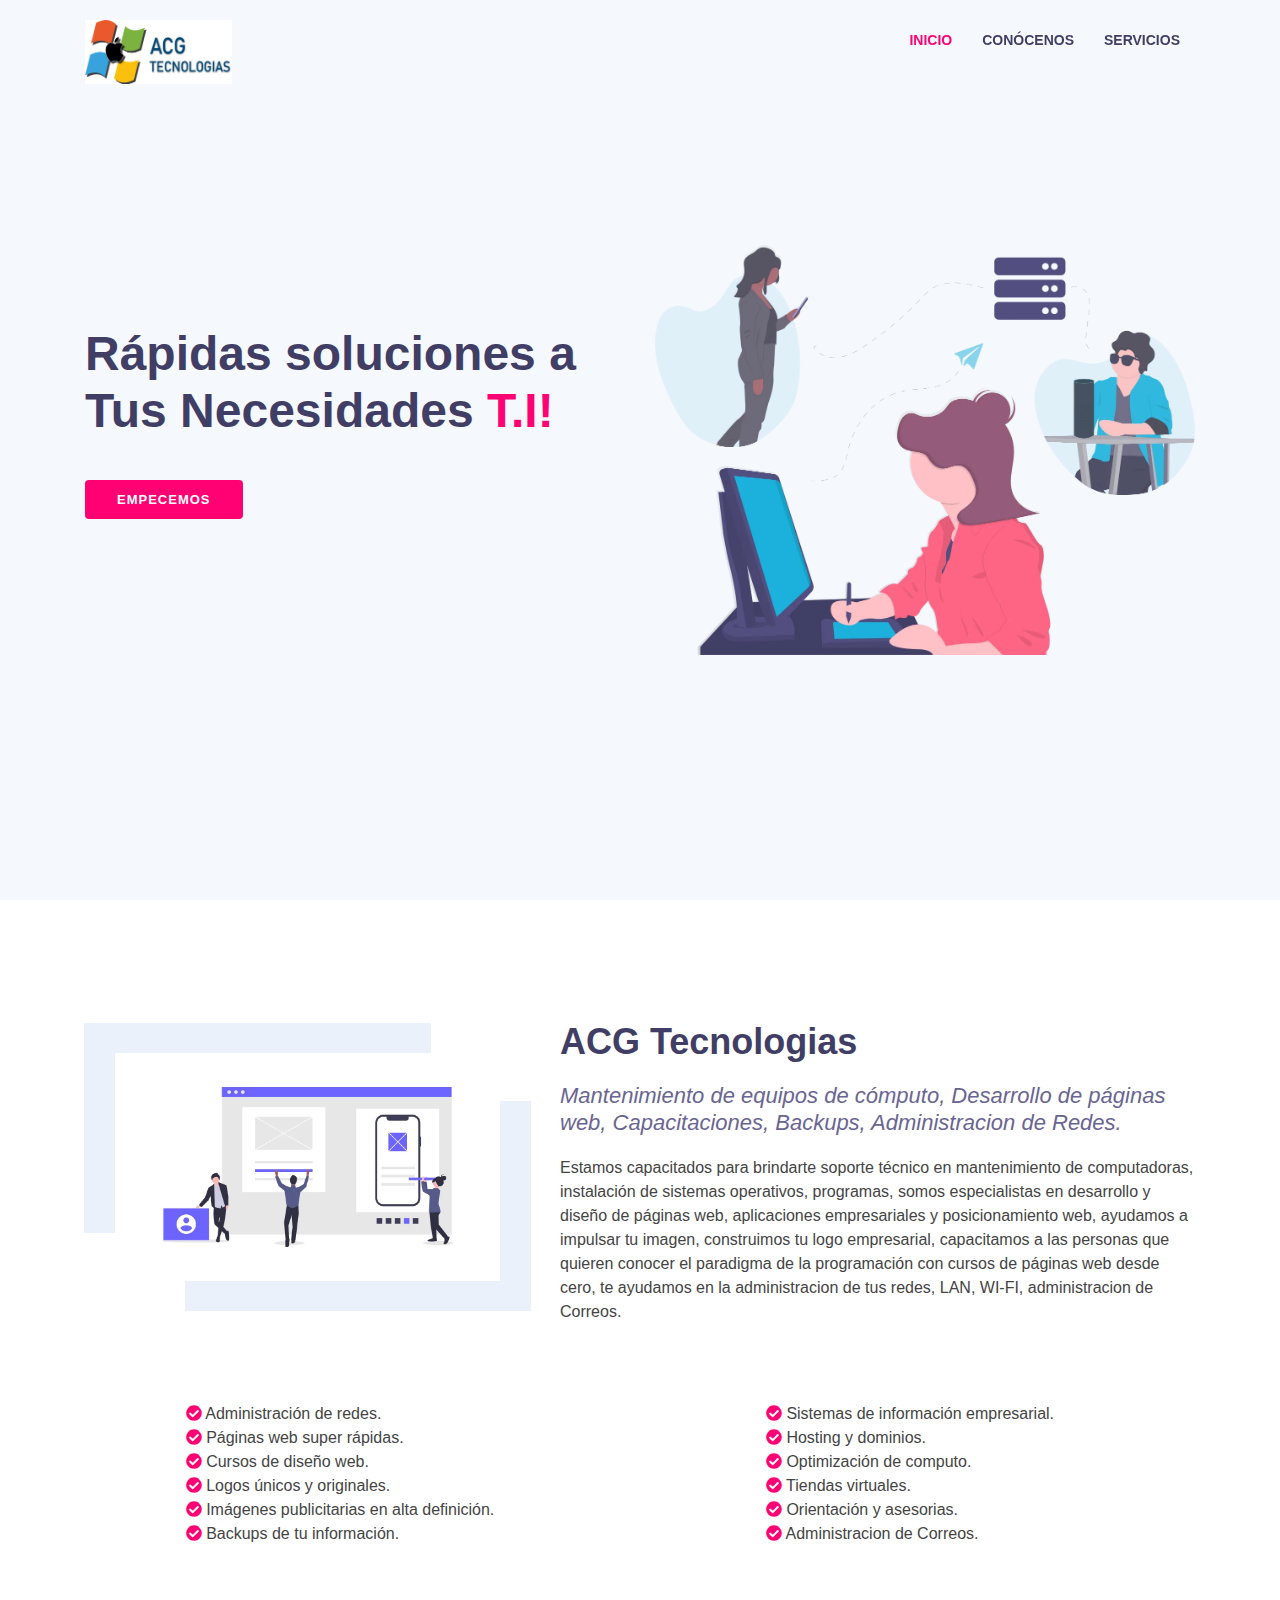
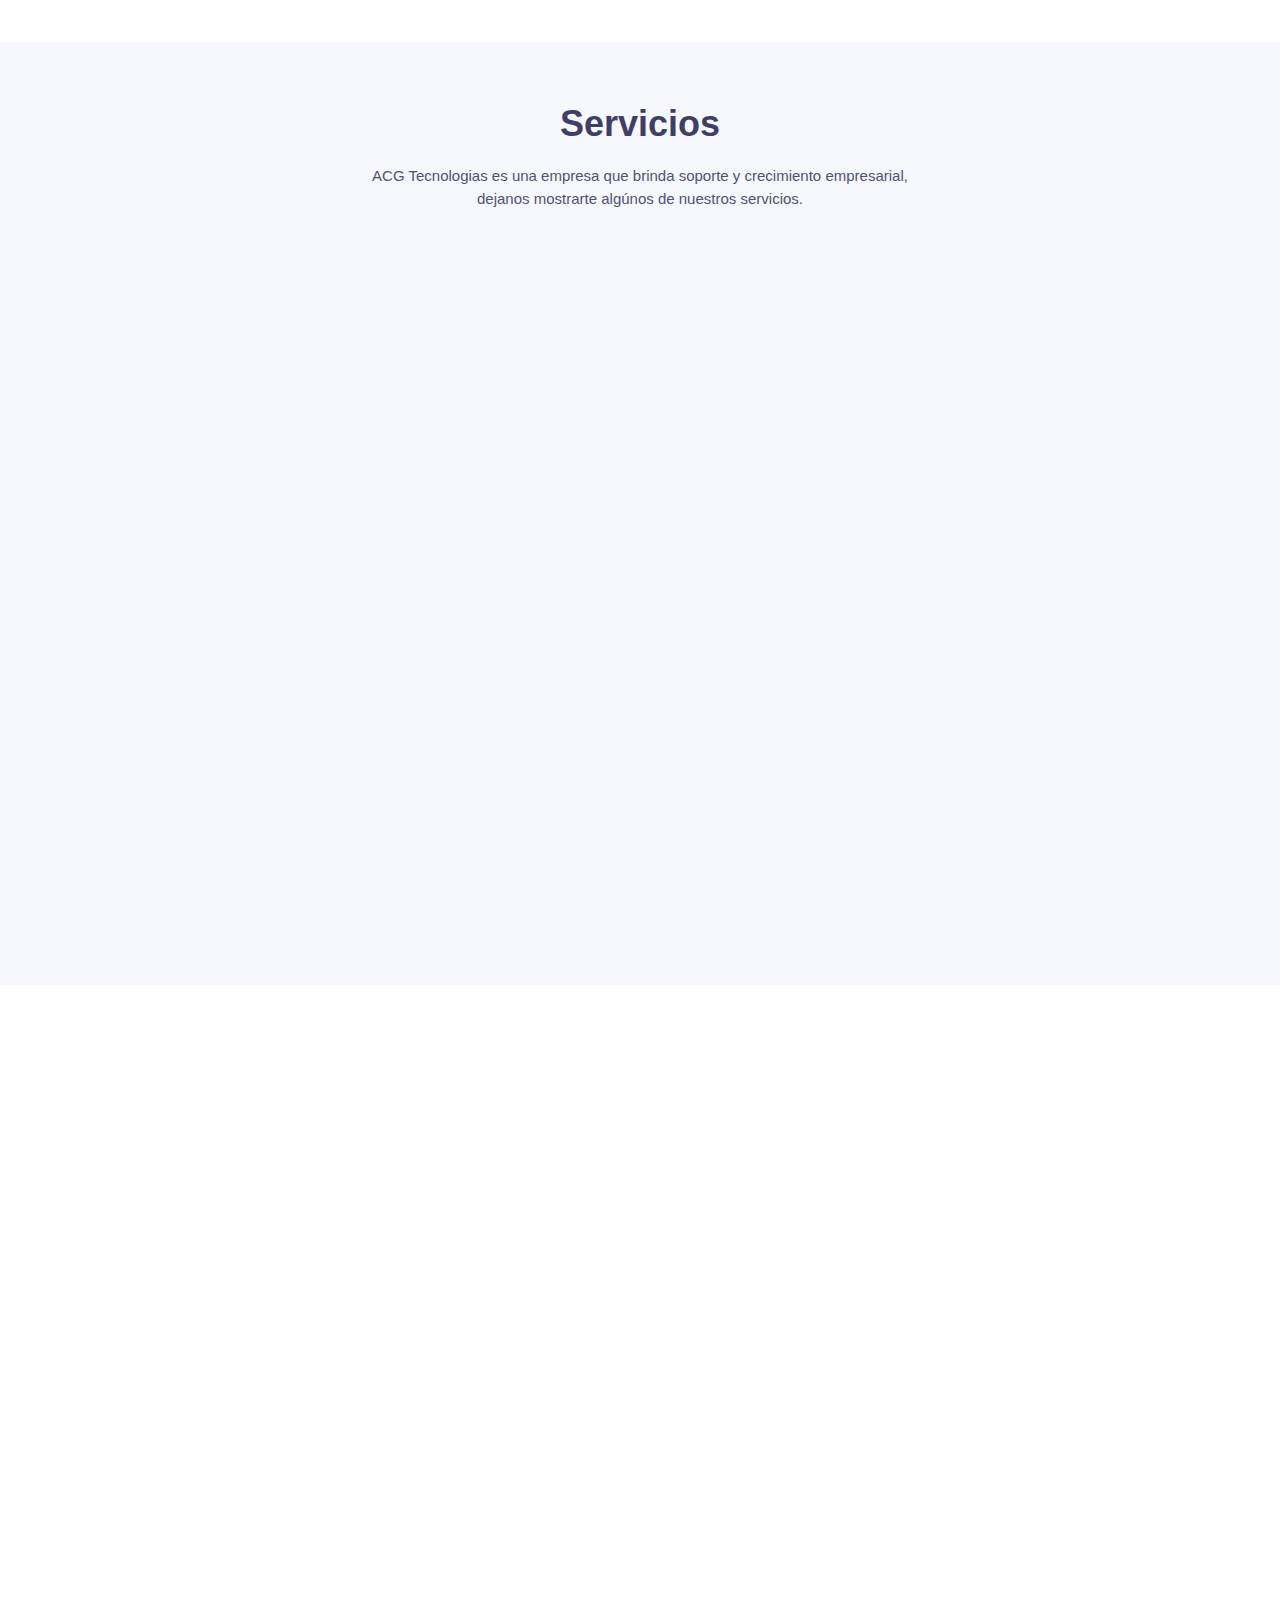
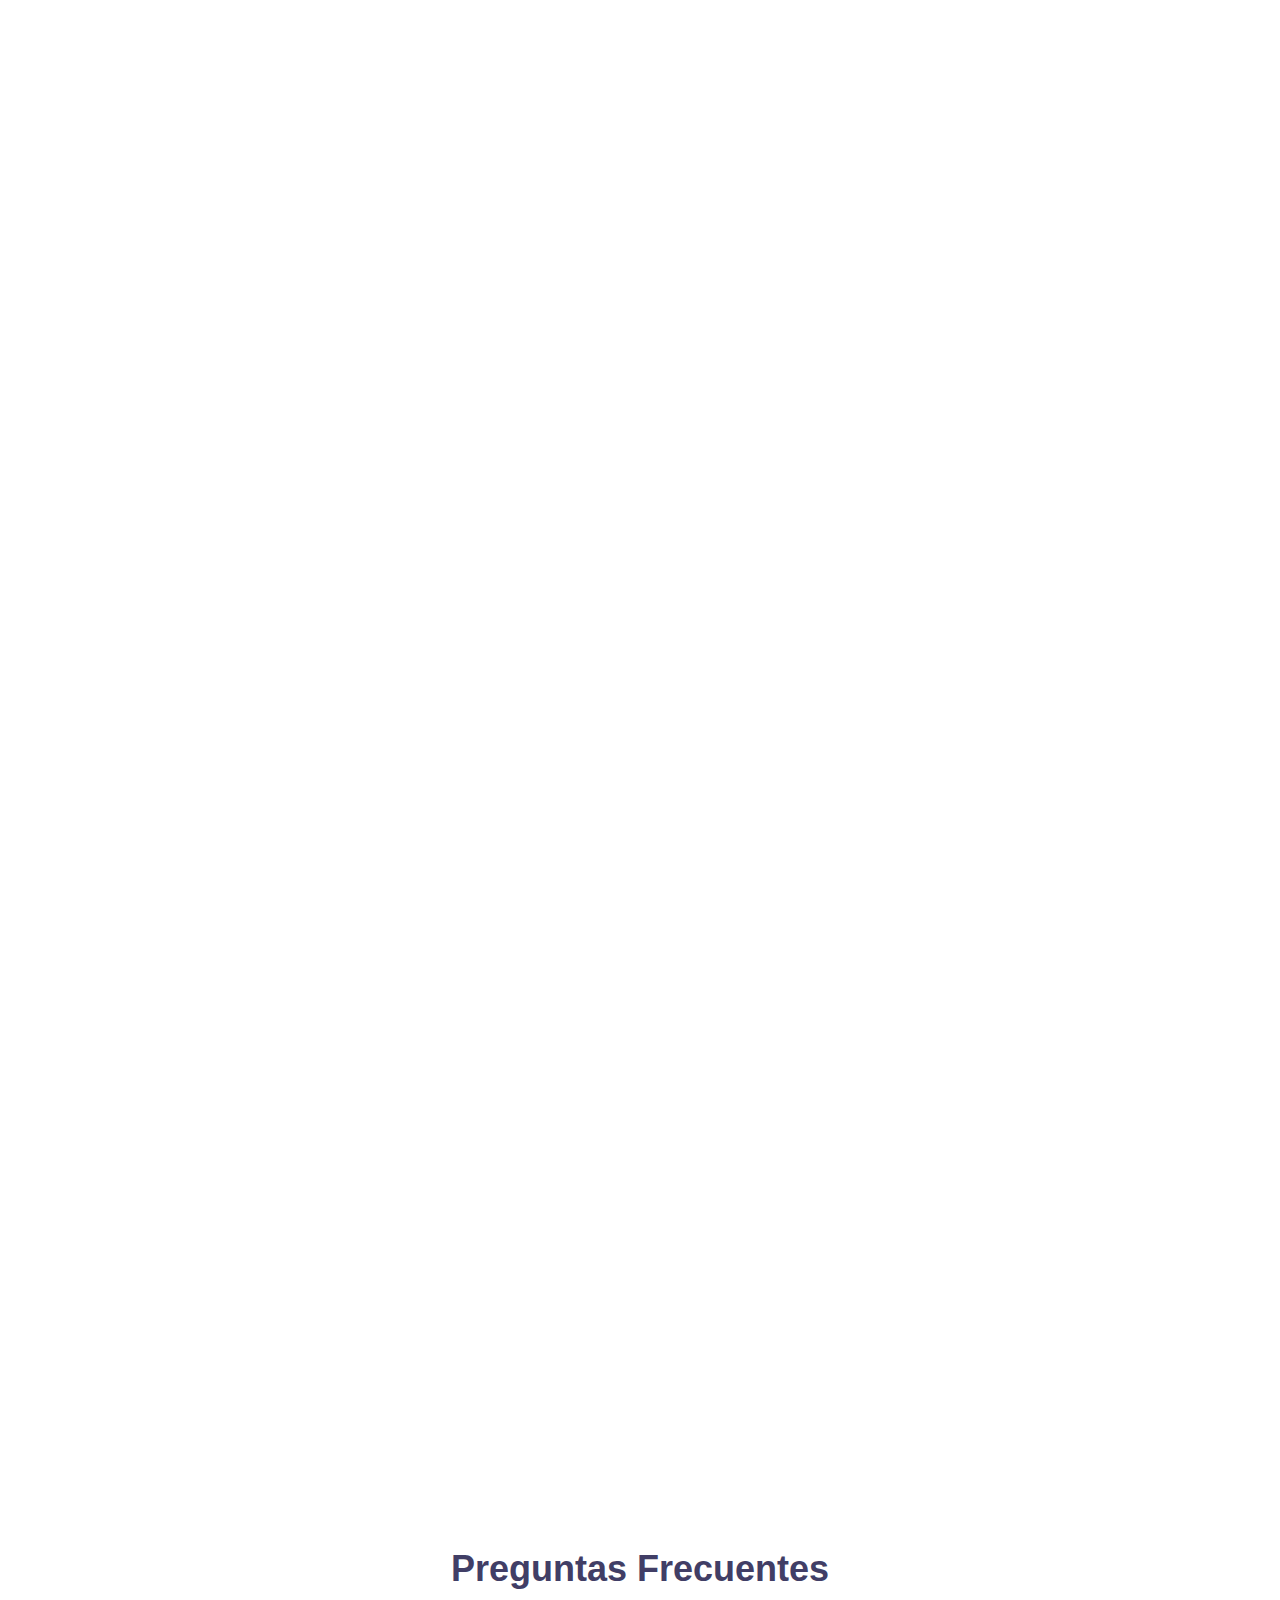
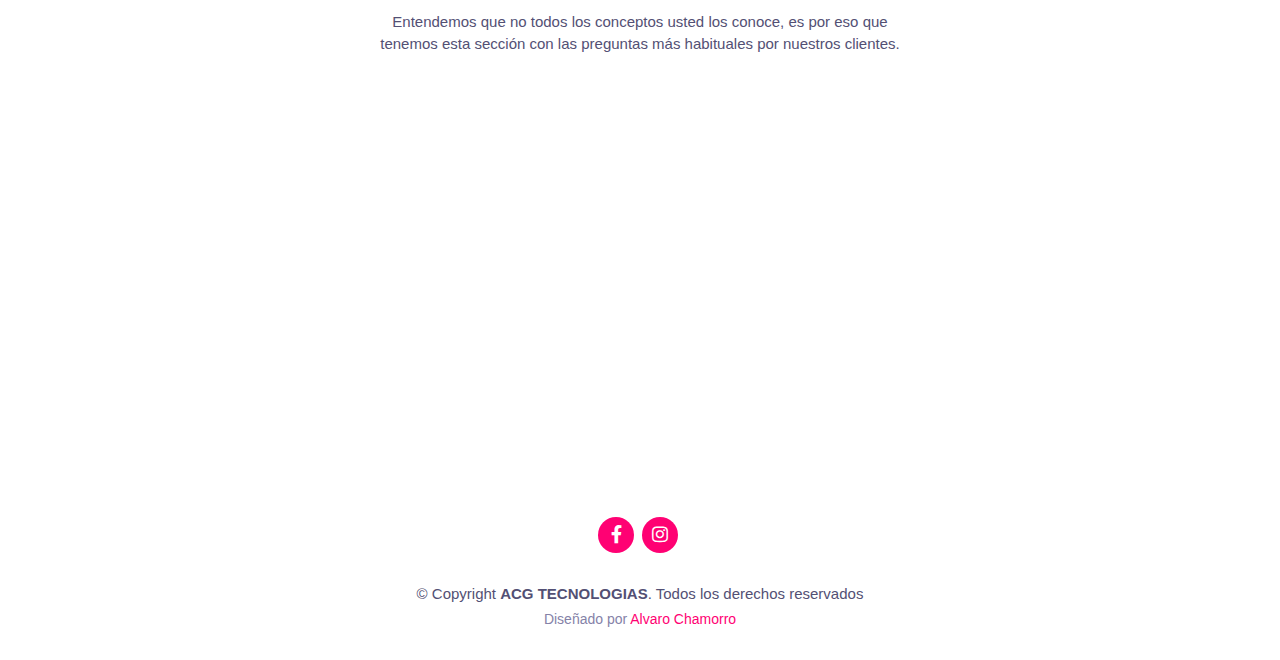
==== commit 1e76c30b: "Update index.html" ====
--- a/public/index.html
+++ b/public/index.html
@@ -524,7 +524,7 @@
     </div>
   </footer>
   <!-- whatsapp -->
-  <a target="_blank" href="https://wa.me/+573043559062" class="whatsapp"><i class="fab fa-whatsapp"></i></a>
+  <a target="_blank" href="https://wa.me/+573169478004" class="whatsapp"><i class="fab fa-whatsapp"></i></a>
   <!-- LOADING -->
   <div id="preloader"></div>
   <!-- JavaScript Libraries -->
